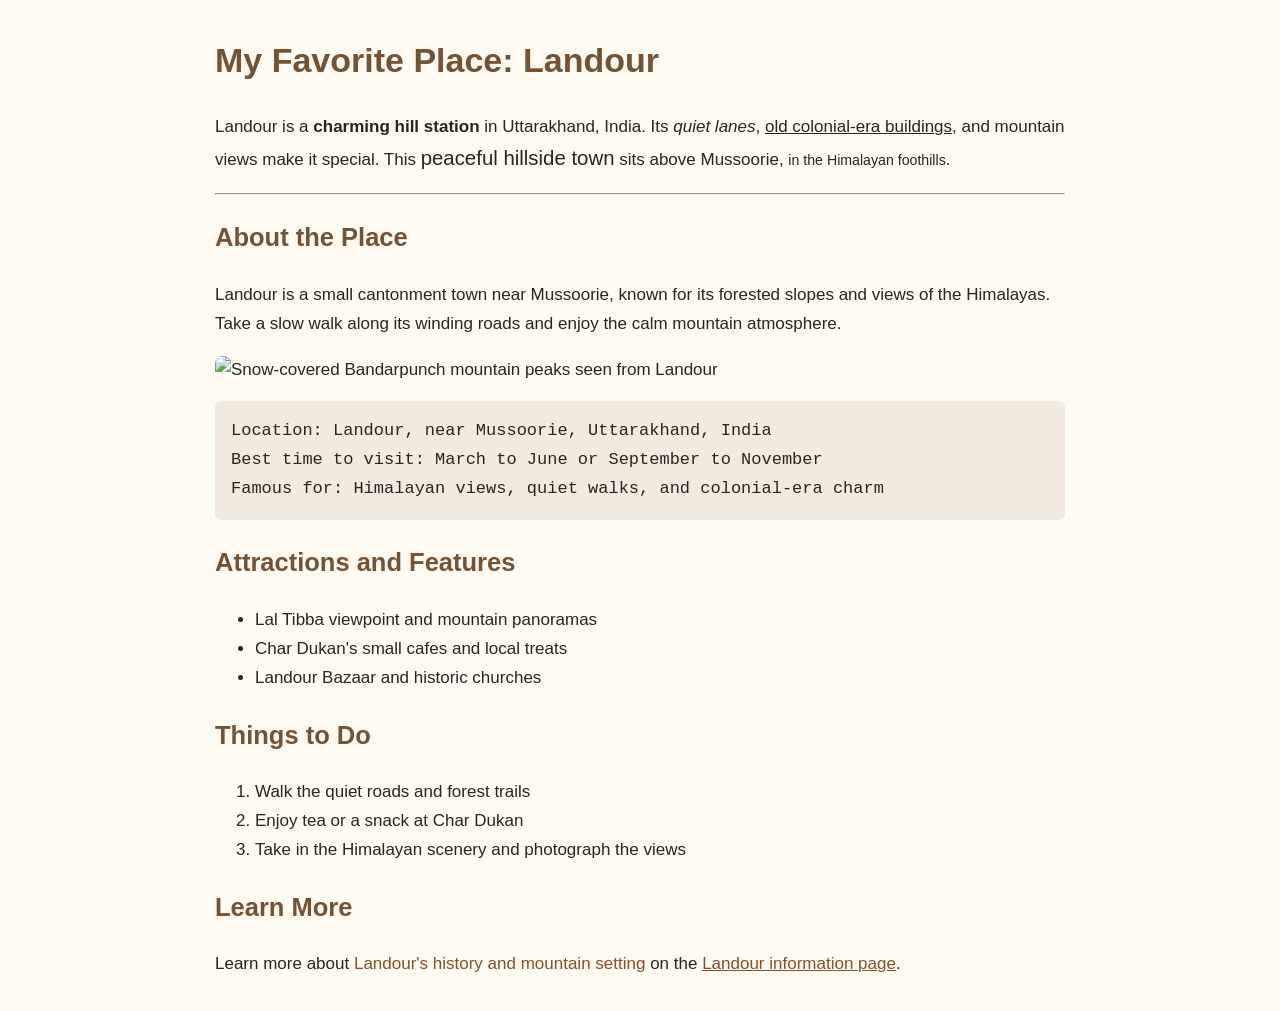
==== Assignment 2/favorite-place.html @ 38b9244d "New Assignment Added" ====
<!DOCTYPE html>
<html lang="en">
<head>
  <meta charset="UTF-8">
  <meta name="viewport" content="width=device-width, initial-scale=1.0">
  <title>My Favorite Place | Landour</title>
  <style>
    body {
      max-width: 850px;
      margin: 32px auto;
      padding: 0 20px;
      color: #29251f;
      background: #fffaf2;
      font: 17px/1.7 Arial, sans-serif;
    }

    h1, h2 {
      color: #755332;
    }

    img {
      max-width: 100%;
      height: auto;
      border-radius: 8px;
    }

    pre {
      padding: 16px;
      overflow-x: auto;
      background: #f1eadf;
      border-radius: 6px;
    }

    a, span {
      color: #8d4d26;
    }
  </style>
</head>
<body>
  <h1>My Favorite Place: Landour</h1>
  <p>Landour is a <b>charming hill station</b> in Uttarakhand, India. Its <i>quiet lanes</i>, <u>old colonial-era buildings</u>, and mountain views make it special. This <big>peaceful hillside town</big> sits above Mussoorie, <small>in the Himalayan foothills</small>.</p>

  <hr>

  <h2>About the Place</h2>
  <p>Landour is a small cantonment town near Mussoorie, known for its forested slopes and views of the Himalayas.<br>Take a slow walk along its winding roads and enjoy the calm mountain atmosphere.</p>

  <img src="https://thumb.wikimedia.org/wikipedia/commons/thumb/6/62/Bandarpunch_from_Landour_%285283927315%29.jpg/1280px-Bandarpunch_from_Landour_%285283927315%29.jpg" width="800" height="500" alt="Snow-covered Bandarpunch mountain peaks seen from Landour">

  <pre>Location: Landour, near Mussoorie, Uttarakhand, India
Best time to visit: March to June or September to November
Famous for: Himalayan views, quiet walks, and colonial-era charm</pre>

  <h2>Attractions and Features</h2>
  <ul>
    <li>Lal Tibba viewpoint and mountain panoramas</li>
    <li>Char Dukan's small cafes and local treats</li>
    <li>Landour Bazaar and historic churches</li>
  </ul>

  <h2>Things to Do</h2>
  <ol>
    <li>Walk the quiet roads and forest trails</li>
    <li>Enjoy tea or a snack at Char Dukan</li>
    <li>Take in the Himalayan scenery and photograph the views</li>
  </ol>

  <div>
    <h2>Learn More</h2>
    <p>Learn more about <span>Landour's history and mountain setting</span> on the <a href="https://en.wikipedia.org/wiki/Landour" target="_blank" rel="noopener noreferrer">Landour information page</a>.</p>
  </div>
</body>
</html>
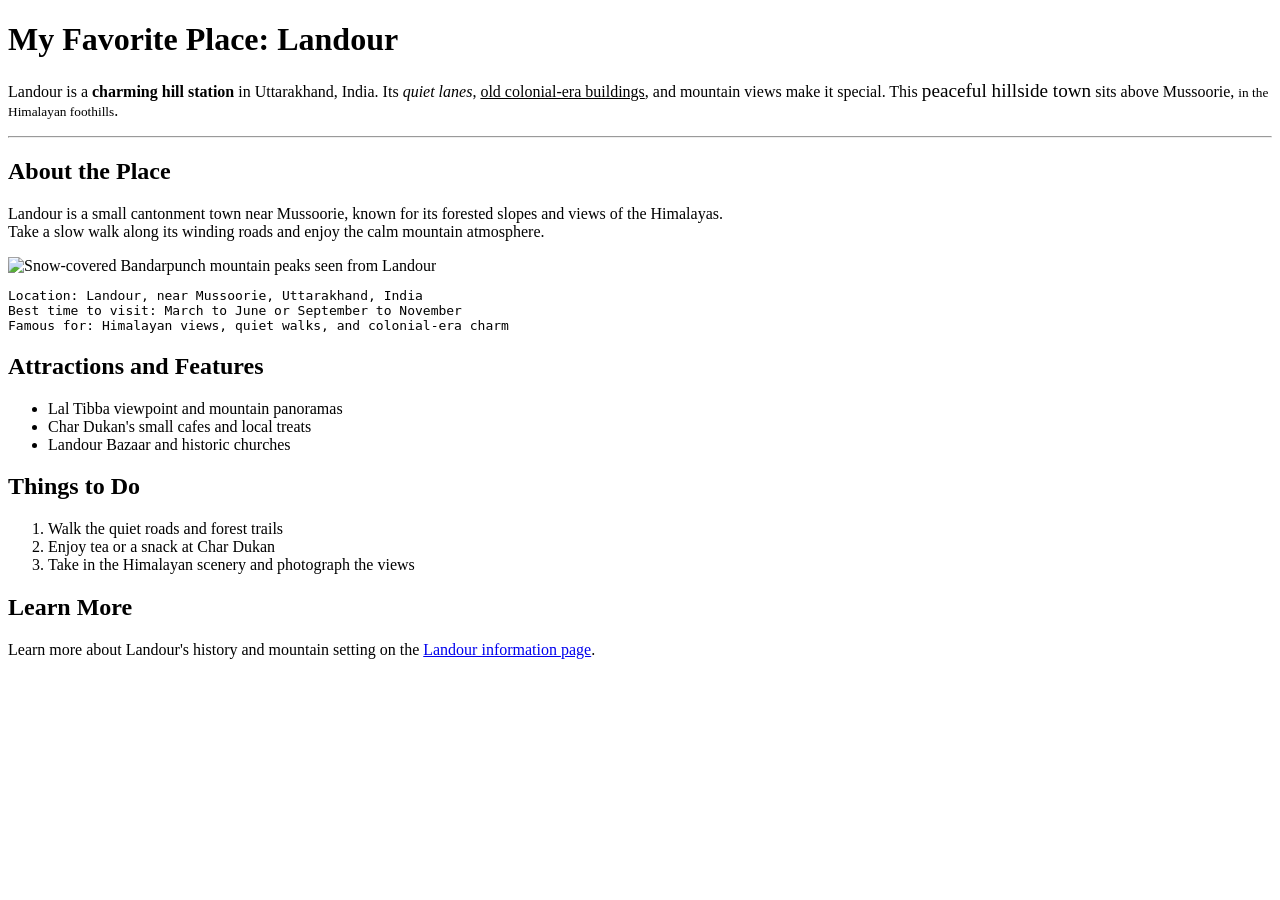
==== commit 12e61c24: "Change in Assignment 2" ====
--- a/Assignment 2/favorite-place.html
+++ b/Assignment 2/favorite-place.html
@@ -4,37 +4,6 @@
   <meta charset="UTF-8">
   <meta name="viewport" content="width=device-width, initial-scale=1.0">
   <title>My Favorite Place | Landour</title>
-  <style>
-    body {
-      max-width: 850px;
-      margin: 32px auto;
-      padding: 0 20px;
-      color: #29251f;
-      background: #fffaf2;
-      font: 17px/1.7 Arial, sans-serif;
-    }
-
-    h1, h2 {
-      color: #755332;
-    }
-
-    img {
-      max-width: 100%;
-      height: auto;
-      border-radius: 8px;
-    }
-
-    pre {
-      padding: 16px;
-      overflow-x: auto;
-      background: #f1eadf;
-      border-radius: 6px;
-    }
-
-    a, span {
-      color: #8d4d26;
-    }
-  </style>
 </head>
 <body>
   <h1>My Favorite Place: Landour</h1>
@@ -67,7 +36,7 @@
 
   <div>
     <h2>Learn More</h2>
-    <p>Learn more about <span>Landour's history and mountain setting</span> on the <a href="https://en.wikipedia.org/wiki/Landour" target="_blank" rel="noopener noreferrer">Landour information page</a>.</p>
+    <p>Learn more about Landour's history and mountain setting on the <a href="https://en.wikipedia.org/wiki/Landour" target="_blank" rel="noopener noreferrer">Landour information page</a>.</p>
   </div>
 </body>
 </html>
